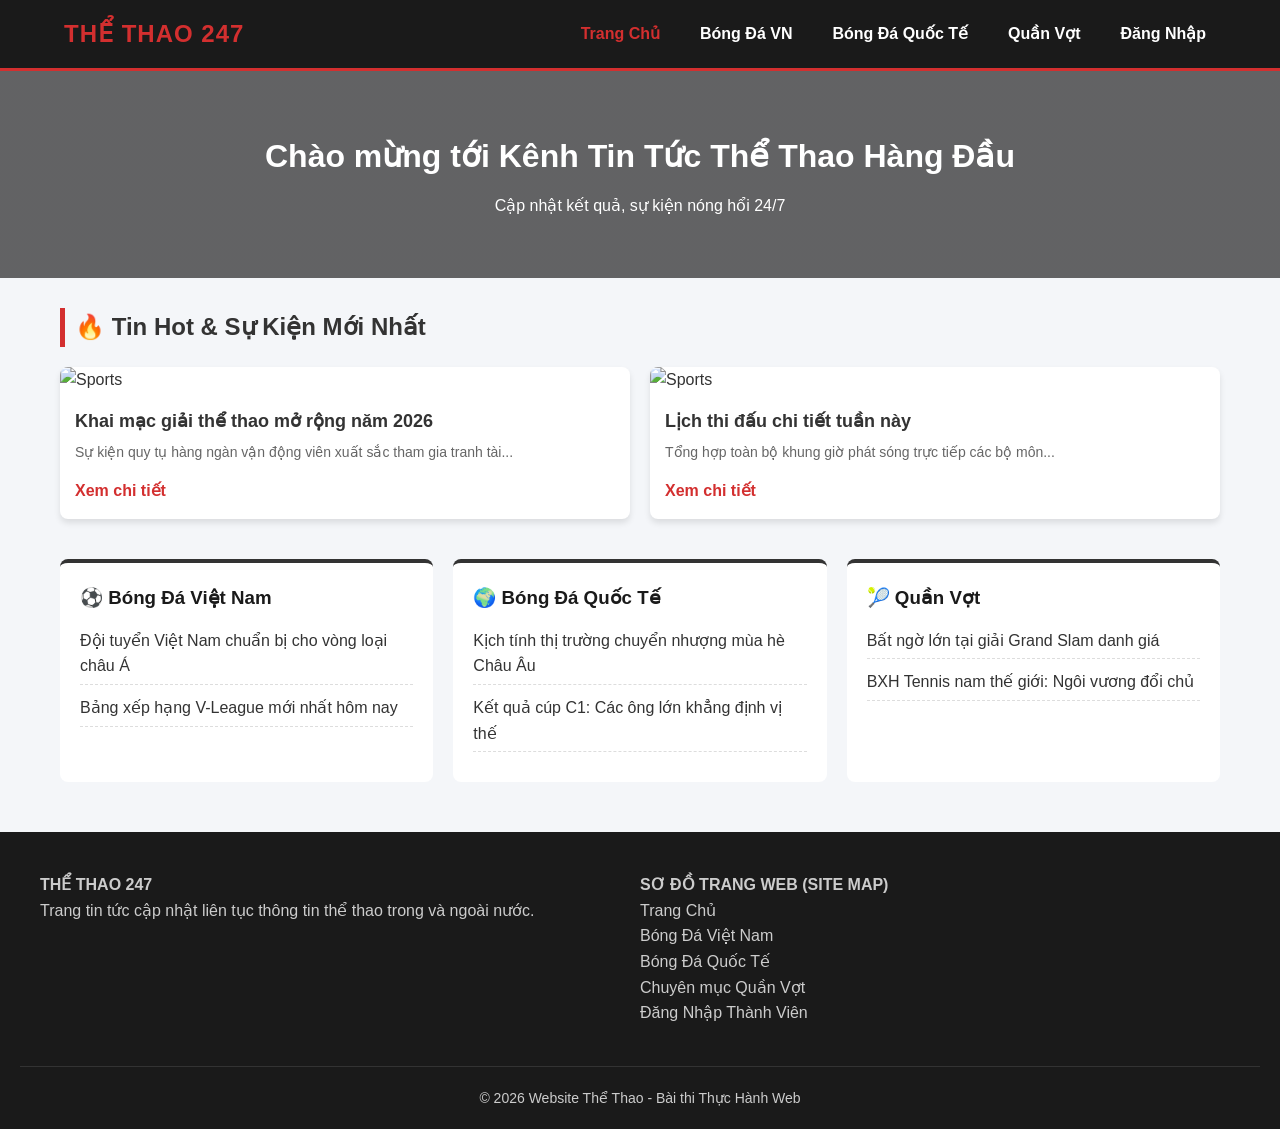
==== tintucthethao/index.html @ a12199fb "Add files via upload" ====
<!DOCTYPE html>
<html lang="vi">
<head>
    <meta charset="UTF-8">
    <meta name="viewport" content="width=device-width, initial-scale=1.0">
    <title>Website Thể Thao 247</title>
    <link rel="stylesheet" href="style.css">
    <script src="https://code.jquery.com/jquery-3.6.0.min.js"></script>
</head>
<body>

    <header>
        <div class="logo">THỂ THAO 247</div>
        <nav>
            <ul>
                <li><a href="index.html" class="active">Trang Chủ</a></li>
                <li><a href="bongda-vn.html">Bóng Đá VN</a></li>
                <li><a href="bongda-qt.html">Bóng Đá Quốc Tế</a></li>
                <li><a href="quanvot.html">Quần Vợt</a></li>
                <li><a href="login.html" id="loginBtn">Đăng Nhập</a></li>
            </ul>
        </nav>
    </header>

    <section class="hero-banner">
        <h2>Chào mừng tới Kênh Tin Tức Thể Thao Hàng Đầu</h2>
        <p>Cập nhật kết quả, sự kiện nóng hổi 24/7</p>
    </section>

    <main class="container">
        <section class="topic-section">
            <h2 class="section-title">🔥 Tin Hot & Sự Kiện Mới Nhất</h2>
            <div class="grid-layout">
                <div class="card">
                    <img src="https://picsum.photos/400/250?random=1" alt="Sports">
                    <h3>Khai mạc giải thể thao mở rộng năm 2026</h3>
                    <p>Sự kiện quy tụ hàng ngàn vận động viên xuất sắc tham gia tranh tài...</p>
                    <a href="bongda-vn.html" class="read-more">Xem chi tiết</a>
                </div>
                <div class="card">
                    <img src="https://picsum.photos/400/250?random=2" alt="Sports">
                    <h3>Lịch thi đấu chi tiết tuần này</h3>
                    <p>Tổng hợp toàn bộ khung giờ phát sóng trực tiếp các bộ môn...</p>
                    <a href="bongda-qt.html" class="read-more">Xem chi tiết</a>
                </div>
            </div>
        </section>

        <section class="sub-topics">
            <div class="box">
                <h3>⚽ Bóng Đá Việt Nam</h3>
                <ul>
                    <li><a href="bongda-vn.html">Đội tuyển Việt Nam chuẩn bị cho vòng loại châu Á</a></li>
                    <li><a href="bongda-vn.html">Bảng xếp hạng V-League mới nhất hôm nay</a></li>
                </ul>
            </div>
            <div class="box">
                <h3>🌍 Bóng Đá Quốc Tế</h3>
                <ul>
                    <li><a href="bongda-qt.html">Kịch tính thị trường chuyển nhượng mùa hè Châu Âu</a></li>
                    <li><a href="bongda-qt.html">Kết quả cúp C1: Các ông lớn khẳng định vị thế</a></li>
                </ul>
            </div>
            <div class="box">
                <h3>🎾 Quần Vợt</h3>
                <ul>
                    <li><a href="quanvot.html">Bất ngờ lớn tại giải Grand Slam danh giá</a></li>
                    <li><a href="quanvot.html">BXH Tennis nam thế giới: Ngôi vương đổi chủ</a></li>
                </ul>
            </div>
        </section>
    </main>

    <footer>
        <div class="footer-container">
            <div class="footer-about">
                <h4>THỂ THAO 247</h4>
                <p>Trang tin tức cập nhật liên tục thông tin thể thao trong và ngoài nước.</p>
            </div>
            <div class="sitemap">
                <h4>SƠ ĐỒ TRANG WEB (SITE MAP)</h4>
                <ul>
                    <li><a href="index.html">Trang Chủ</a></li>
                    <li><a href="bongda-vn.html">Bóng Đá Việt Nam</a></li>
                    <li><a href="bongda-qt.html">Bóng Đá Quốc Tế</a></li>
                    <li><a href="quanvot.html">Chuyên mục Quần Vợt</a></li>
                    <li><a href="login.html">Đăng Nhập Thành Viên</a></li>
                </ul>
            </div>
        </div>
        <div class="copyright">© 2026 Website Thể Thao - Bài thi Thực Hành Web</div>
    </footer>

    <script src="script.js"></script>
</body>
</html>
---- tintucthethao/style.css ----
/* Reset CSS */
* {
    margin: 0;
    padding: 0;
    box-sizing: border-box;
    font-family: 'Segoe UI', Tahoma, Geneva, Verdana, sans-serif;
}

body {
    background-color: #f4f6f9;
    color: #333;
    line-height: 1.6;
}

/* Header & Nav */
header {
    background-color: #1a1a1a;
    color: #fff;
    display: flex;
    justify-content: space-between;
    align-items: center;
    padding: 15px 5%;
    position: sticky;
    top: 0;
    z-index: 1000;
    border-bottom: 3px solid #d32f2f;
}

header .logo {
    font-size: 24px;
    font-weight: bold;
    color: #d32f2f;
    letter-spacing: 1px;
}

header nav ul {
    display: flex;
    list-style: none;
}

header nav ul li {
    margin-left: 20px;
}

header nav ul li a {
    color: #fff;
    text-decoration: none;
    font-weight: 600;
    transition: 0.3s;
    padding: 5px 10px;
}

header nav ul li a:hover, header nav ul li a.active {
    color: #d32f2f;
}

/* Banner */
.hero-banner {
    background: linear-gradient(rgba(0,0,0,0.6), rgba(0,0,0,0.6)), url('https://picsum.photos/1200/400?blur=2') no-repeat center center/cover;
    color: white;
    text-align: center;
    padding: 60px 20px;
}

.hero-banner h2 {
    font-size: 32px;
    margin-bottom: 10px;
}

/* Container chính */
.container {
    max-width: 1200px;
    margin: 30px auto;
    padding: 0 20px;
}

.section-title {
    border-left: 5px solid #d32f2f;
    padding-left: 10px;
    margin-bottom: 20px;
}

/* Grid layout các bài viết */
.grid-layout {
    display: grid;
    grid-template-columns: repeat(auto-fit, minmax(300px, 1fr));
    gap: 20px;
    margin-bottom: 40px;
}

.card {
    background: white;
    border-radius: 8px;
    overflow: hidden;
    box-shadow: 0 4px 6px rgba(0,0,0,0.1);
    transition: transform 0.3s;
}

.card:hover {
    transform: translateY(-5px);
}

.card img {
    width: 100%;
    height: 200px;
    object-fit: cover;
}

.card h3 {
    padding: 15px 15px 5px 15px;
    font-size: 18px;
}

.card p {
    padding: 0 15px 15px 15px;
    color: #666;
    font-size: 14px;
}

.read-more {
    display: inline-block;
    margin: 0 15px 15px 15px;
    color: #d32f2f;
    text-decoration: none;
    font-weight: bold;
}

/* Phân mục bên dưới */
.sub-topics {
    display: grid;
    grid-template-columns: repeat(auto-fit, minmax(250px, 1fr));
    gap: 20px;
}

.box {
    background: #fff;
    padding: 20px;
    border-radius: 8px;
    border-top: 4px solid #333;
}

.box h3 {
    margin-bottom: 15px;
    color: #1a1a1a;
}

.box ul {
    list-style: none;
}

.box ul li {
    margin-bottom: 10px;
    border-bottom: 1px dashed #ddd;
    padding-bottom: 5px;
}

.box ul li a {
    color: #333;
    text-decoration: none;
}

.box ul li a:hover {
    color: #d32f2f;
}

/* Form Đăng Nhập & Comments */
.form-box {
    background: white;
    max-width: 450px;
    margin: 50px auto;
    padding: 30px;
    border-radius: 8px;
    box-shadow: 0 4px 10px rgba(0,0,0,0.1);
}

.form-group {
    margin-bottom: 15px;
}

.form-group label {
    display: block;
    margin-bottom: 5px;
    font-weight: 600;
}

.form-group input, .form-group textarea {
    width: 100%;
    padding: 10px;
    border: 1px solid #ccc;
    border-radius: 4px;
}

button {
    background: #d32f2f;
    color: white;
    border: none;
    padding: 10px 20px;
    cursor: pointer;
    font-weight: bold;
    border-radius: 4px;
    width: 100%;
}

button:hover {
    background: #b71c1c;
}

/* Bình luận */
.comment-section {
    background: white;
    padding: 20px;
    border-radius: 8px;
    margin-top: 30px;
}

#commentList {
    margin-top: 20px;
}

.comment-item {
    background: #f9f9f9;
    padding: 10px;
    border-left: 3px solid #d32f2f;
    margin-bottom: 10px;
    border-radius: 4px;
}

/* Footer */
footer {
    background: #1a1a1a;
    color: #ccc;
    padding: 40px 20px 20px 20px;
    margin-top: 50px;
}

.footer-container {
    display: flex;
    justify-content: space-between;
    flex-wrap: wrap;
    max-width: 1200px;
    margin: 0 auto;
}

.footer-about, .sitemap {
    flex: 1;
    min-width: 250px;
    margin-bottom: 20px;
}

.sitemap ul {
    list-style: none;
}

.sitemap ul li a {
    color: #ccc;
    text-decoration: none;
}

.sitemap ul li a:hover {
    color: #fff;
}

.copyright {
    text-align: center;
    border-top: 1px solid #333;
    padding-top: 20px;
    margin-top: 20px;
    font-size: 14px;
}
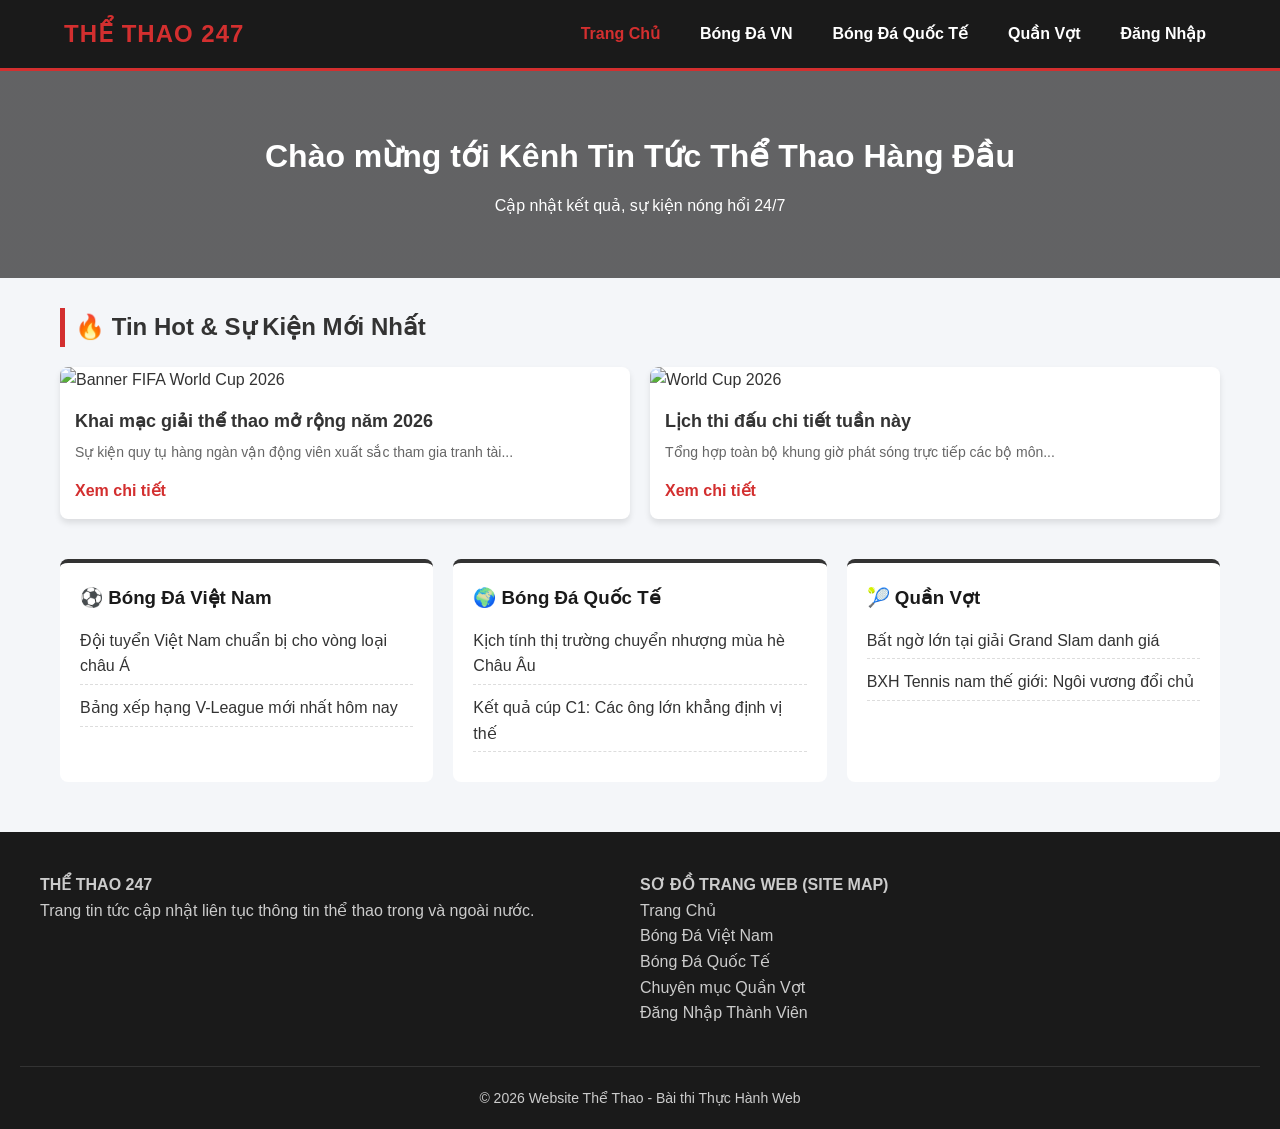
==== commit d11dd6a9: "Update index.html" ====
--- a/tintucthethao/index.html
+++ b/tintucthethao/index.html
@@ -32,13 +32,13 @@
             <h2 class="section-title">🔥 Tin Hot & Sự Kiện Mới Nhất</h2>
             <div class="grid-layout">
                 <div class="card">
-                    <img src="https://picsum.photos/400/250?random=1" alt="Sports">
+                  <img src="wc2026.png" alt="Banner FIFA World Cup 2026">
                     <h3>Khai mạc giải thể thao mở rộng năm 2026</h3>
                     <p>Sự kiện quy tụ hàng ngàn vận động viên xuất sắc tham gia tranh tài...</p>
                     <a href="bongda-vn.html" class="read-more">Xem chi tiết</a>
                 </div>
                 <div class="card">
-                    <img src="https://picsum.photos/400/250?random=2" alt="Sports">
+                    <img src="https://images.unsplash.com/photo-1508098682722-e99c43a406b2?q=80&w=1200&auto=format&fit=crop" alt="World Cup 2026" style="width:100%; height:auto; border-radius:8px;">
                     <h3>Lịch thi đấu chi tiết tuần này</h3>
                     <p>Tổng hợp toàn bộ khung giờ phát sóng trực tiếp các bộ môn...</p>
                     <a href="bongda-qt.html" class="read-more">Xem chi tiết</a>
@@ -93,4 +93,4 @@
 
     <script src="script.js"></script>
 </body>
-</html>+</html>
